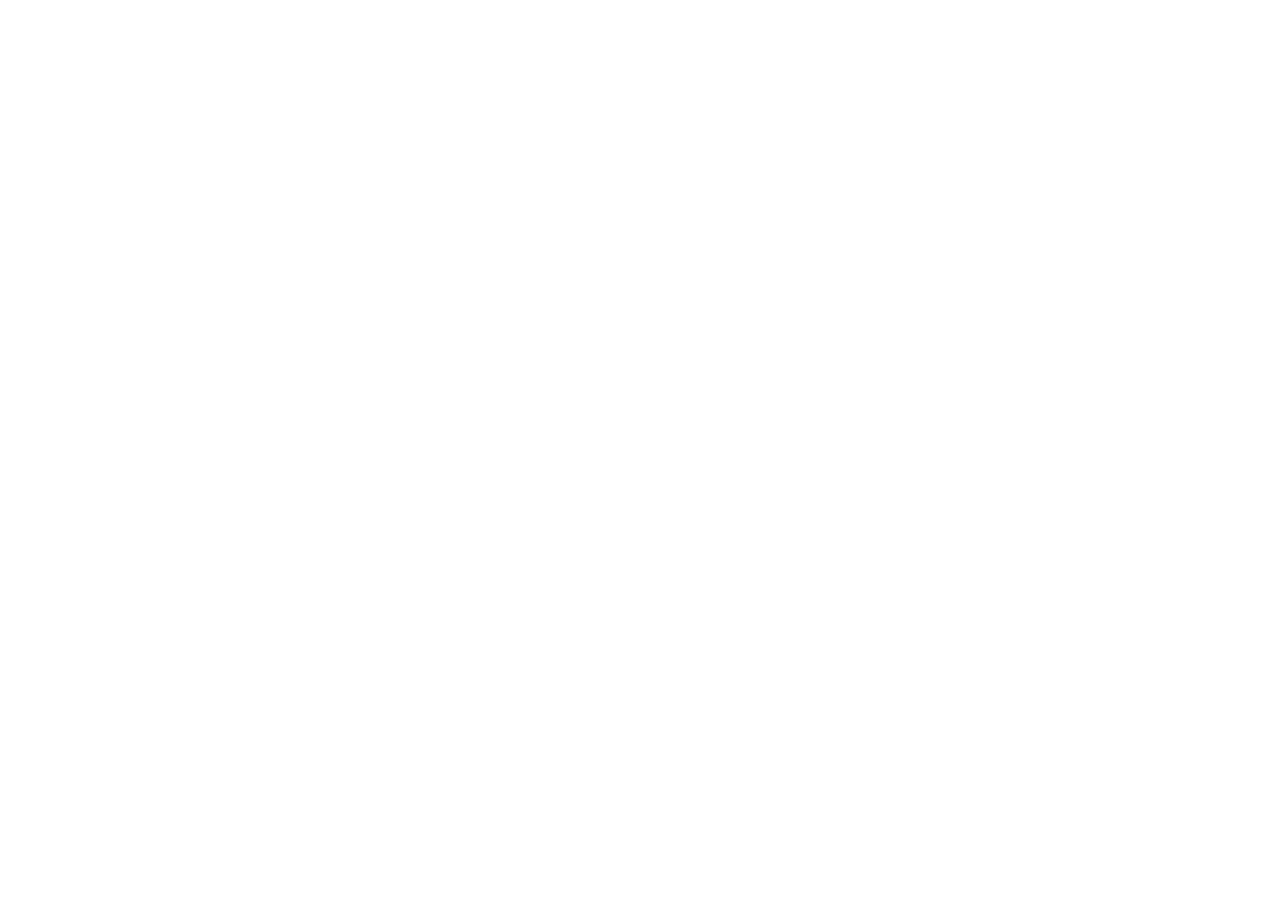
==== blogdecafe_inicio/index.html @ af021051 "se crearon globales y utilidades" ====
<!DOCTYPE html>
<html lang="es">

<head>
    <meta charset="UTF-8">
    <meta name="viewport" content="width=device-width, initial-scale=1.0">
    <link rel="stylesheet" href="css/normalize.css">
    <link rel="stylesheet" href="css/style.css">
    <link rel="preconnect" href="https://fonts.googleapis.com">
    <link rel="preconnect" href="https://fonts.gstatic.com" crossorigin>
    <link href="https://fonts.googleapis.com/css2?family=Open+Sans:ital,wght@0,300..800
;1,300..800&family=PT+Sans:ital,wght@0,400;0,700;1,400;1,700&display=swap" rel="stylesheet">

    <title>BlogDeCafe</title>
</head>

<body>

</body>

</html>
---- blogdecafe_inicio/css/style.css ----
:root {

    --fuenteHeading: 'PT Sans', sans-serif;
    --fuenteParrafos: 'Open Sans', sans-serif;

    --primario: #784D3C;
    --blanco: #ffffff;
    --negro: #000000;


}

html {
    box-sizing: border-box;
    font-size: 65.5%;
    /* 1 rem =10px */
}

*,
*:before,
*:after {
    box-sizing: inherit;
}

body {

    font-family: var(--fuenteParrafos);
    font-size: 1.6rem;
    line-height: 2;

}

/* Globales */
.conrenedor {

    max-width: 120rem;
    width: 90%;
    margin: 0 auto;
}

a {
    text-decoration: none;
}

h1,
h2,
h3,
h4 {

    font-family: var(--fuenteHeading);
}

h1 {
    font-size: 4.8rem;
}

h2 {
    font-size: 4rem;
}

h3 {
    font-size: 3.2rem;
}

h4 {
    font-size: 2.8rem;
}

img{
    max-width: 100%;
}

/* Utilidades */

.no-margin{
    margin: 0;
}
.no-padding{
    padding: 0;
}
.centrar-texto{
    text-align: center;
}
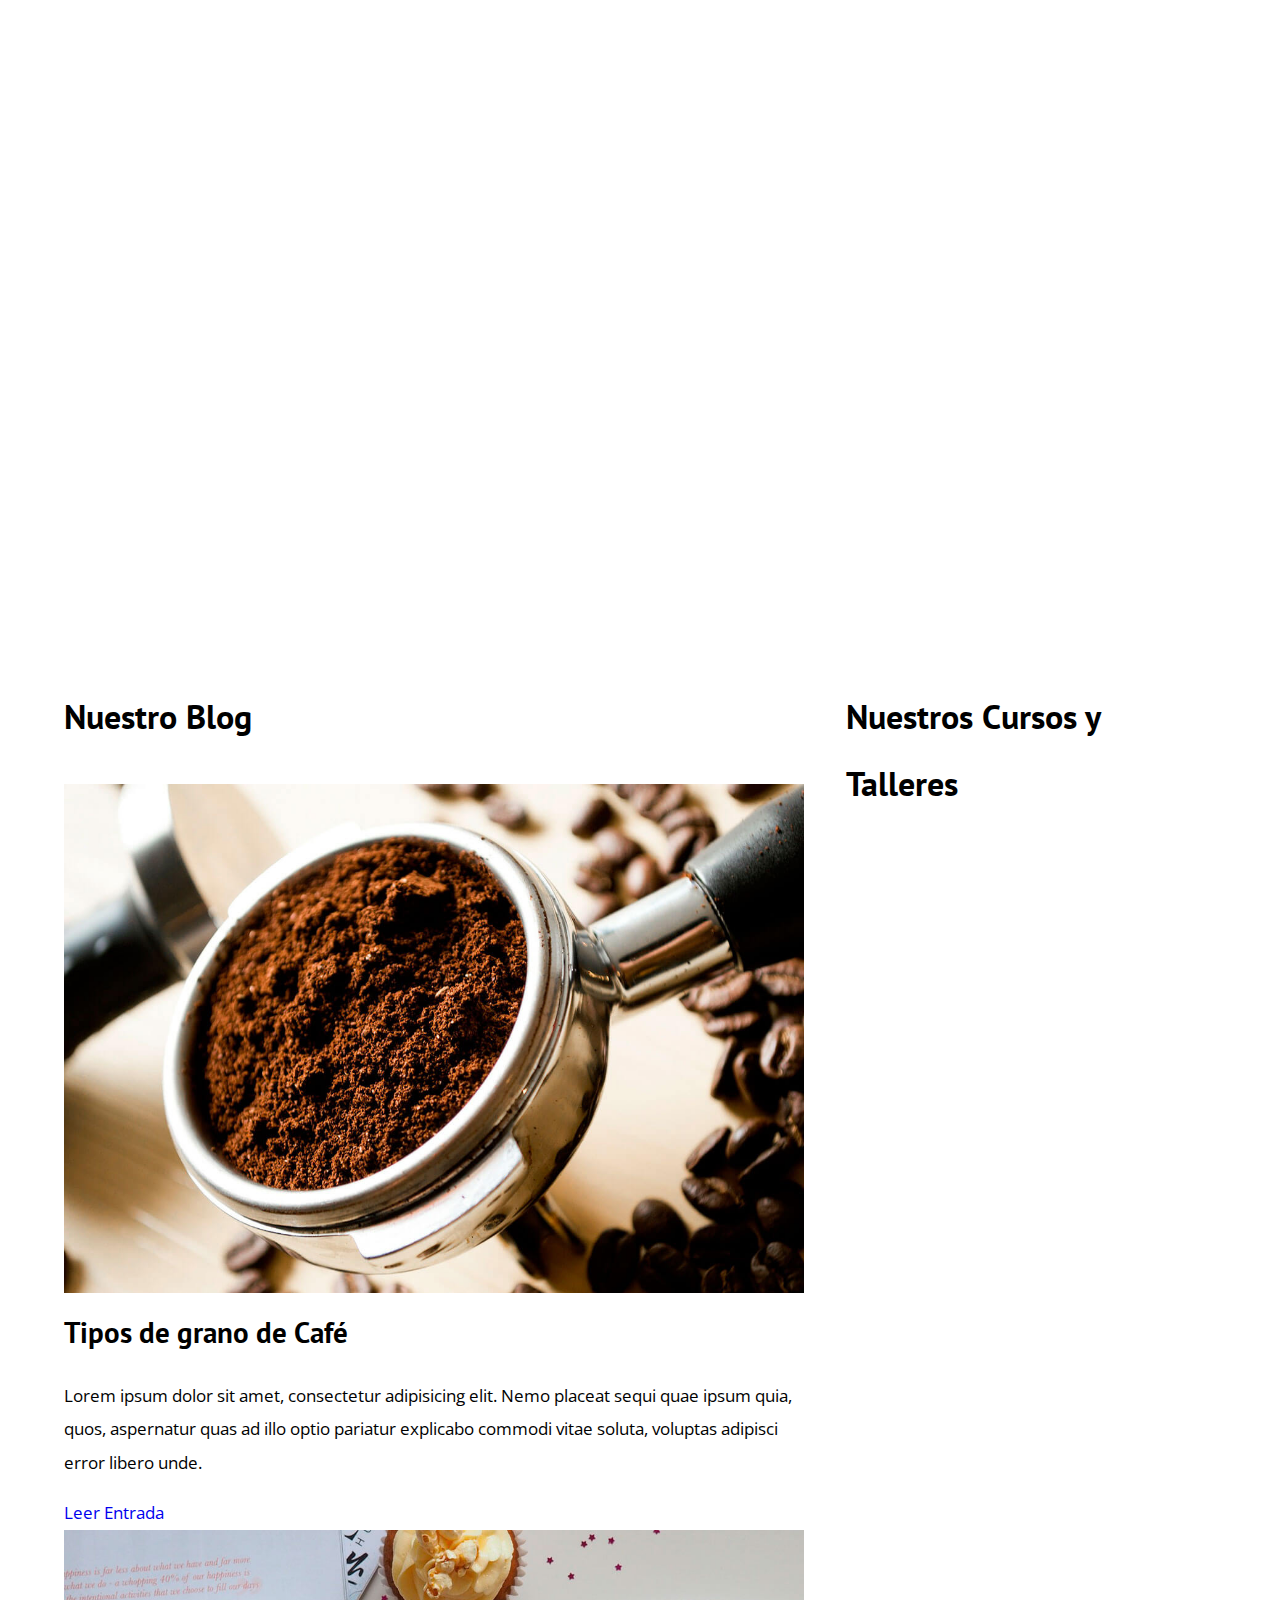
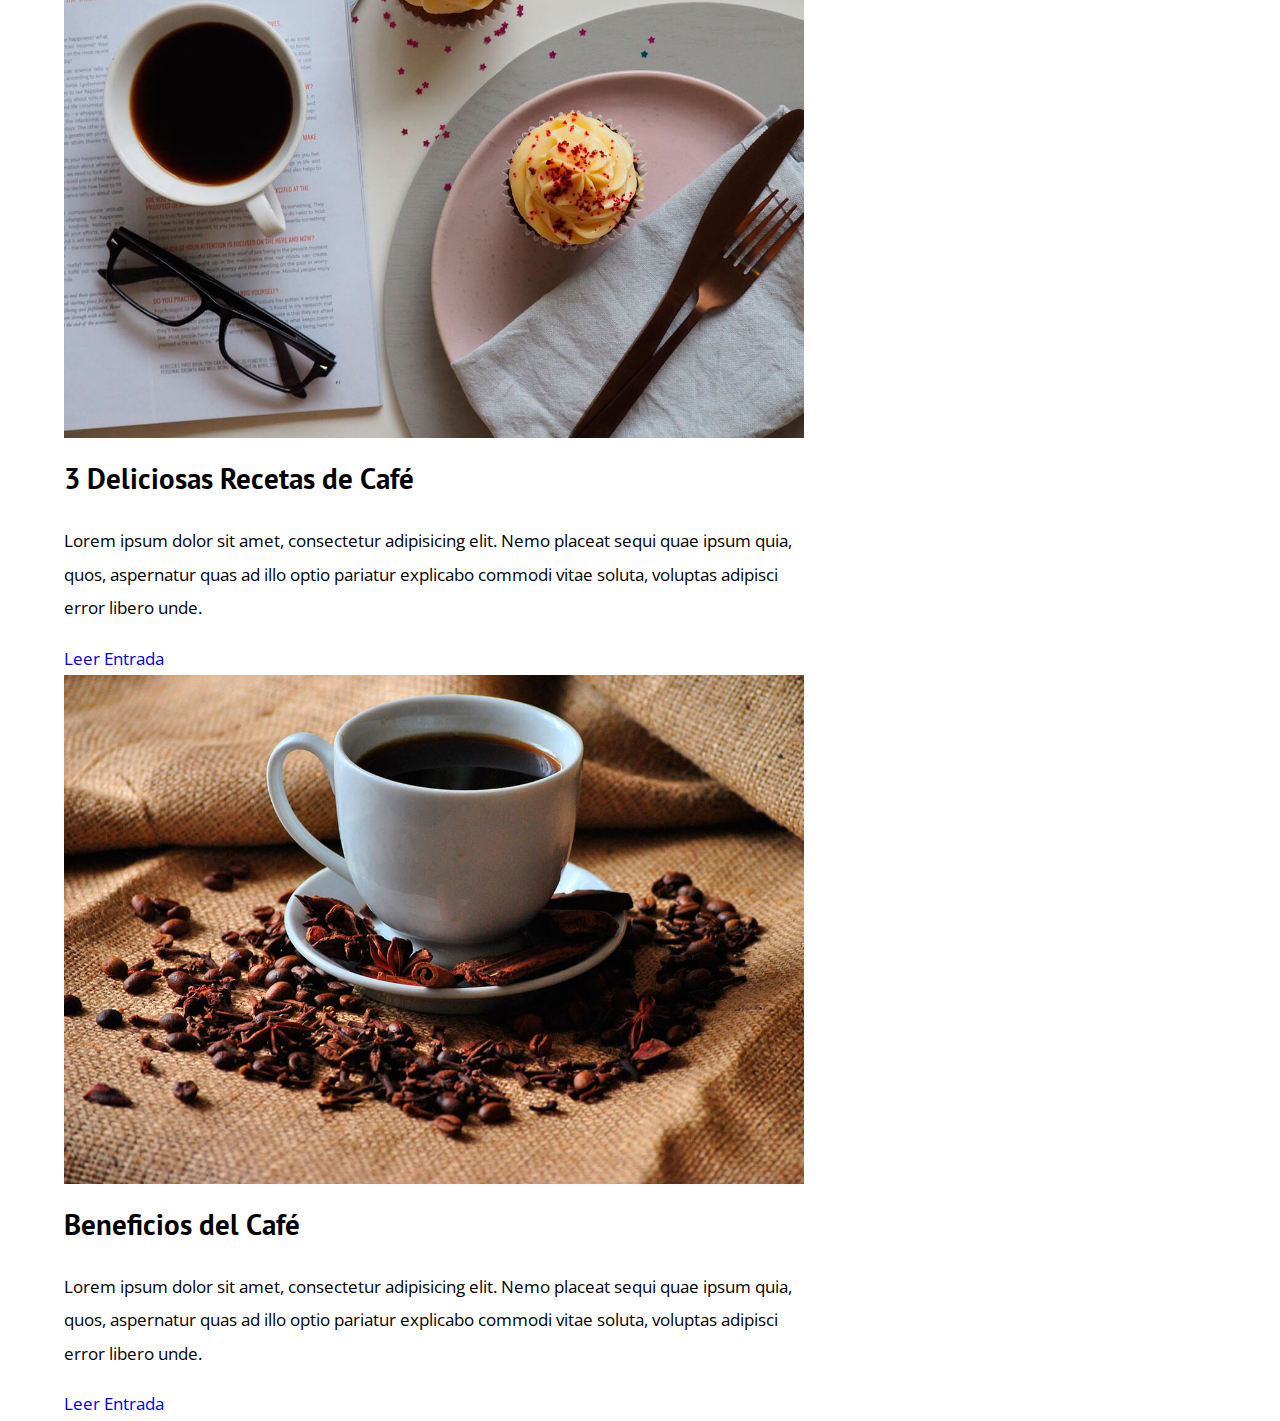
==== commit 72808bbd: "se avanzo en la parte del blog" ====
--- a/blogdecafe_inicio/index.html
+++ b/blogdecafe_inicio/index.html
@@ -11,11 +11,94 @@
     <link href="https://fonts.googleapis.com/css2?family=Open+Sans:ital,wght@0,300..800
 ;1,300..800&family=PT+Sans:ital,wght@0,400;0,700;1,400;1,700&display=swap" rel="stylesheet">
 
-    <title>BlogDeCafe</title>
+    <title>BlogDeCafé</title>
 </head>
 
 <body>
 
+    <header class="header">
+
+        <div class="contenedor">
+            <div class="barra">
+                <a class="logo" href="index.html">
+                    <h1 class="logo__nombre no-margin centrar-texto">Blog <span class="logo__bold">DeCafé</span></h1>
+                </a>
+
+                <nav class="navegacion">
+                    <a href="nosotros.html" class="navegacion__enlace">Nosotros</a>
+                    <a href="cursos.html" class="navegacion__enlace">Cursos</a>
+                    <a href="contacto.html" class="navegacion__enlace">Contactos</a>
+
+                </nav>
+            </div>
+
+        </div>
+        <div class="header__texto">
+
+            <h2 class="no-margin">blog de café con consejos y cursos</h2>
+            <p class="no-margin">Aprende de los expertos con las mejores recetas y consejos</p>
+
+        </div>
+
+    </header>
+    <div class="contenedor contenido-principal">
+
+        <main class="blog">
+            <h3>Nuestro Blog</h3>
+            <article class="entrada">
+                <div class="entrada__imagen">
+
+                    <img src="img/blog1.jpg" alt="imagen blog">
+                </div>
+
+                <div class="entrada__contenido">
+                    <h4 class="no-margin">Tipos de grano de Café</h4>
+                    <p>Lorem ipsum dolor sit amet, consectetur adipisicing elit. Nemo placeat sequi quae ipsum quia,
+                        quos, aspernatur quas ad illo optio pariatur explicabo commodi vitae soluta, voluptas adipisci
+                        error libero unde.</p>
+                        <a href="entrada.html" class="boton boton--primario">Leer Entrada</a>
+
+                </div>
+
+            </article><!-- Fin article -->
+            <article class="entrada">
+                <div class="entrada__imagen">
+
+                    <img src="img/blog2.jpg" alt="imagen blog">
+                </div>
+
+                <div class="entrada__contenido">
+                    <h4 class="no-margin">3 Deliciosas Recetas de Café</h4>
+                    <p>Lorem ipsum dolor sit amet, consectetur adipisicing elit. Nemo placeat sequi quae ipsum quia,
+                        quos, aspernatur quas ad illo optio pariatur explicabo commodi vitae soluta, voluptas adipisci
+                        error libero unde.</p>
+                        <a href="entrada.html" class="boton boton--primario">Leer Entrada</a>
+
+                </div>
+
+            </article><!-- Fin article -->
+            <article class="entrada">
+                <div class="entrada__imagen">
+
+                    <img src="img/blog3.jpg" alt="imagen blog">
+                </div>
+
+                <div class="entrada__contenido">
+                    <h4 class="no-margin">Beneficios del Café</h4>
+                    <p>Lorem ipsum dolor sit amet, consectetur adipisicing elit. Nemo placeat sequi quae ipsum quia,
+                        quos, aspernatur quas ad illo optio pariatur explicabo commodi vitae soluta, voluptas adipisci
+                        error libero unde.</p>
+                        <a href="entrada.html" class="boton boton--primario">Leer Entrada</a>
+
+                </div>
+
+            </article><!-- Fin article -->
+
+        </main>
+        <aside class="sidebar">
+            <h3>Nuestros Cursos y Talleres</h3>
+        </aside>
+    </div>
 </body>
 
 </html>--- a/blogdecafe_inicio/css/style.css
+++ b/blogdecafe_inicio/css/style.css
@@ -31,7 +31,7 @@
 }
 
 /* Globales */
-.conrenedor {
+.contenedor {
 
     max-width: 120rem;
     width: 90%;
@@ -80,4 +80,75 @@
 }
 .centrar-texto{
     text-align: center;
-}+}
+
+/* Header */
+
+.header{
+
+    background-image: url(/img/banner.jpg);
+    height: 62rem;
+    background-size: cover;
+    background-repeat: no-repeat;
+    /* este codigo hace quw la imagen fluya al reducir su tamanio */
+    background-position: center center;
+
+}
+
+.header__texto{
+
+    text-align: center;
+    color: var(--blanco);
+    margin-top:5rem ;
+}
+@media (min-width:768px){
+    .header__texto{
+
+     margin-top: 15rem;
+    }
+    
+}
+
+@media (min-width:768px){
+    .barra{
+
+        display: flex;
+        justify-content:space-between;
+        align-items: center;
+    }
+}
+
+.logo{
+    color: var(--blanco);
+}
+
+.logo__nombre{
+    font-weight: 400;
+}
+
+.logo__bold{
+    font-weight: 700;
+}
+@media (min-width:769px){
+    .navegacion{
+        display: flex;
+        gap: 2rem;
+    }
+    
+}
+
+.navegacion__enlace{
+
+    display: block;
+    text-align: center;
+    font-size: 1.8rem;
+    color: var(--blanco);
+}
+
+@media (min-width:768px){
+    .contenido-principal{
+       display: grid;
+       grid-template-columns: 2fr 1fr ; 
+       column-gap: 4rem;
+    }
+}
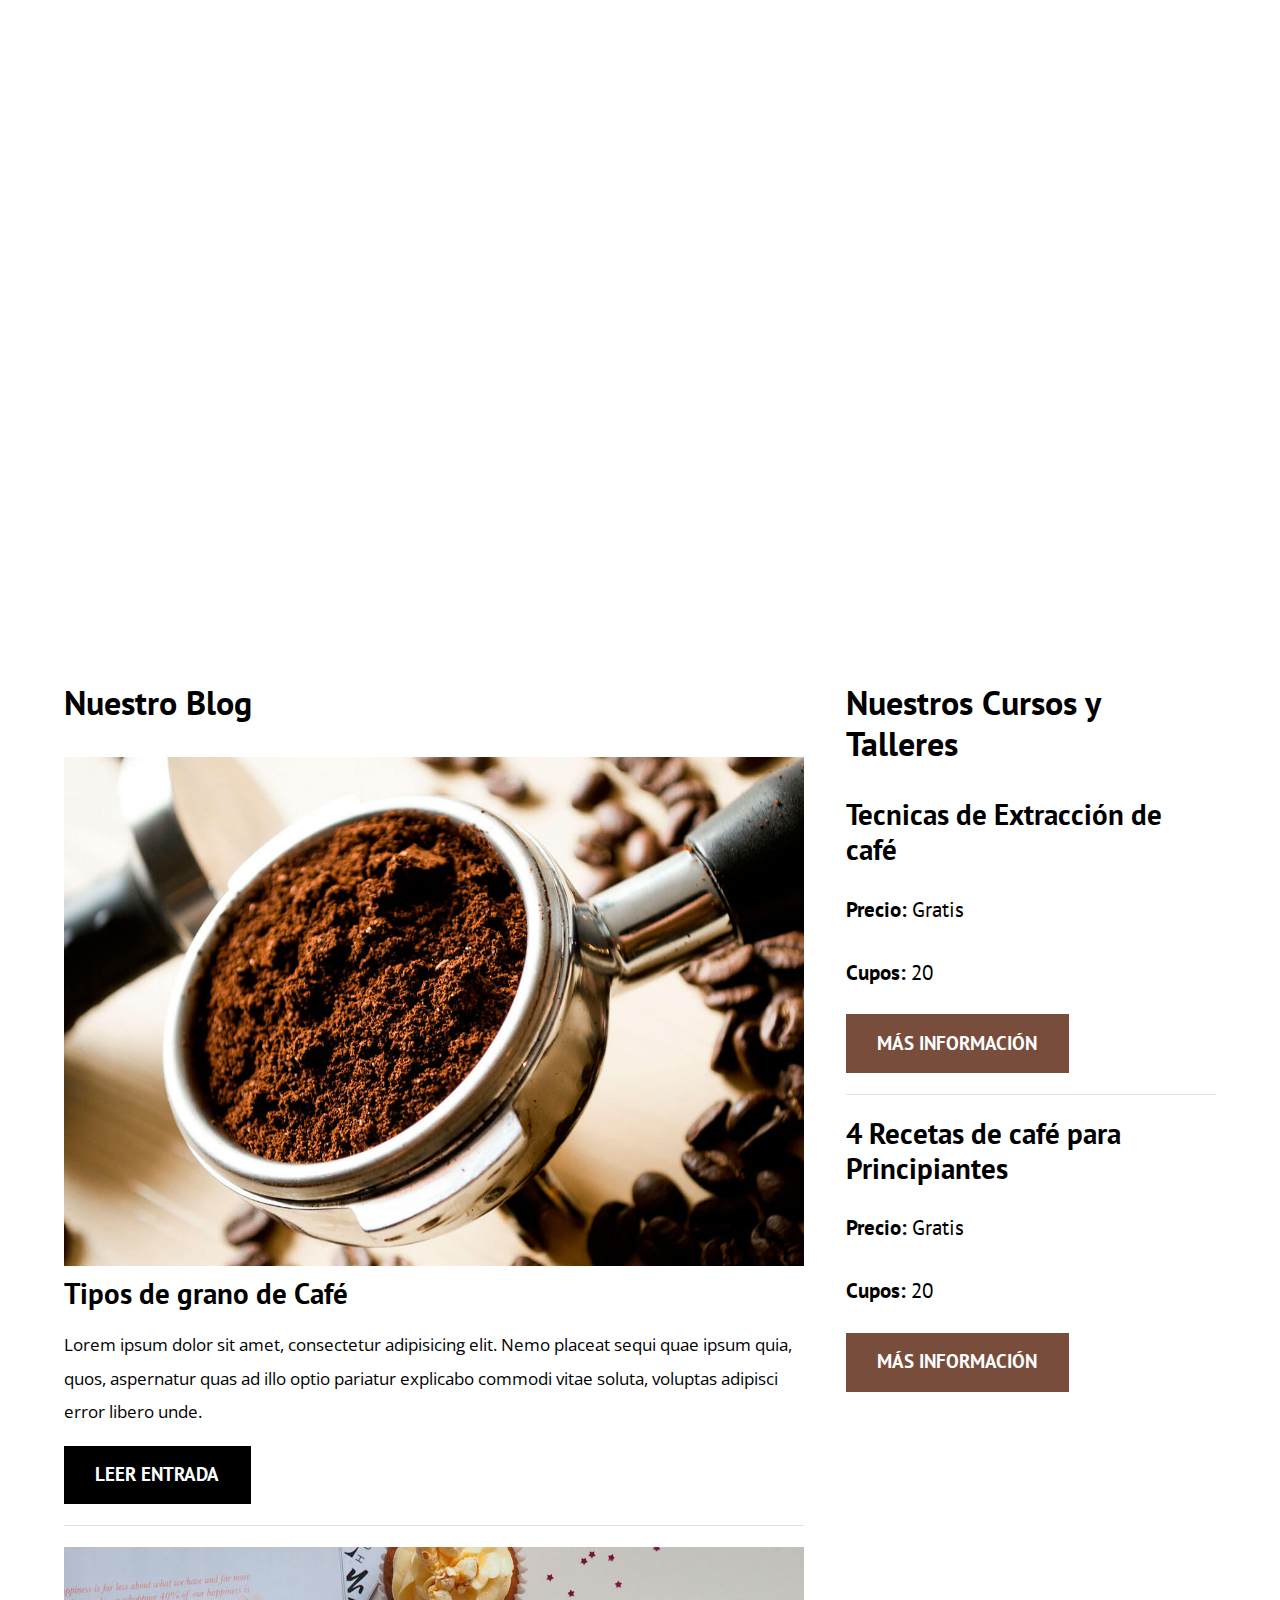
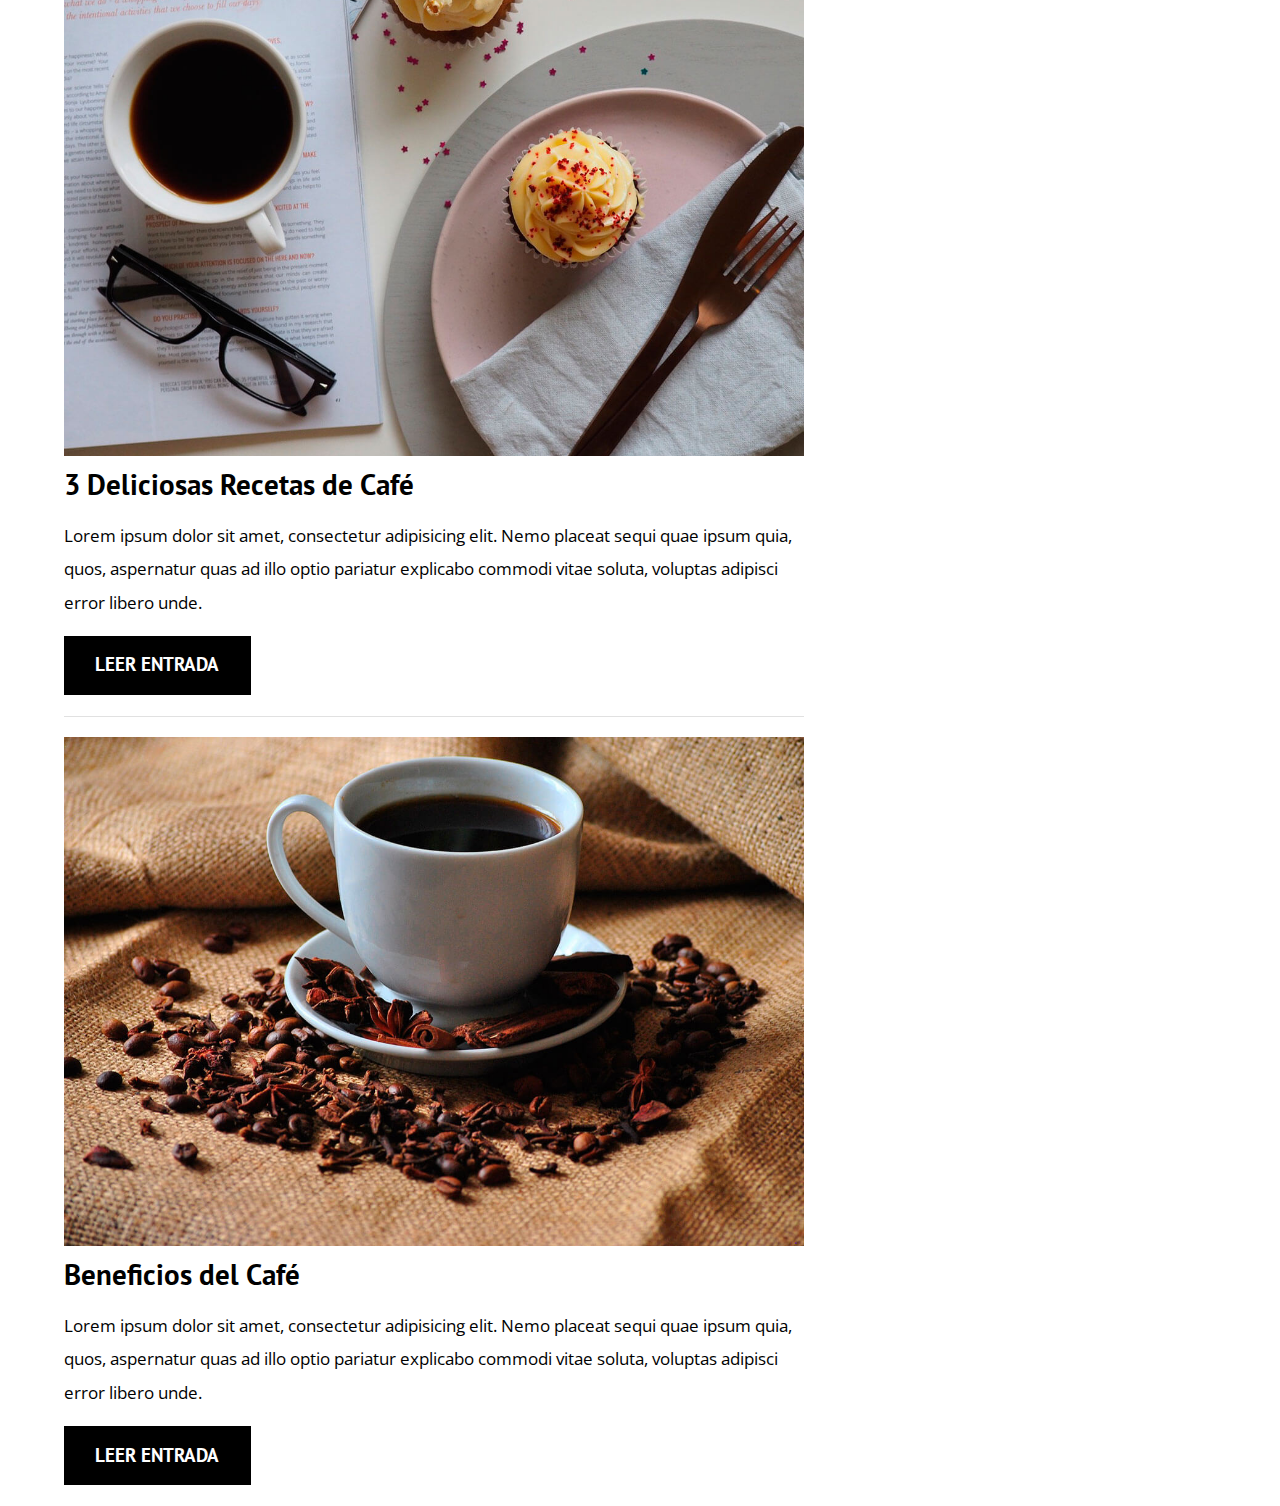
==== commit f42605d8: "se terminos la parte del aside" ====
--- a/blogdecafe_inicio/index.html
+++ b/blogdecafe_inicio/index.html
@@ -56,7 +56,7 @@
                     <p>Lorem ipsum dolor sit amet, consectetur adipisicing elit. Nemo placeat sequi quae ipsum quia,
                         quos, aspernatur quas ad illo optio pariatur explicabo commodi vitae soluta, voluptas adipisci
                         error libero unde.</p>
-                        <a href="entrada.html" class="boton boton--primario">Leer Entrada</a>
+                    <a href="entrada.html" class="boton boton--primario">Leer Entrada</a>
 
                 </div>
 
@@ -72,7 +72,7 @@
                     <p>Lorem ipsum dolor sit amet, consectetur adipisicing elit. Nemo placeat sequi quae ipsum quia,
                         quos, aspernatur quas ad illo optio pariatur explicabo commodi vitae soluta, voluptas adipisci
                         error libero unde.</p>
-                        <a href="entrada.html" class="boton boton--primario">Leer Entrada</a>
+                    <a href="entrada.html" class="boton boton--primario">Leer Entrada</a>
 
                 </div>
 
@@ -88,7 +88,7 @@
                     <p>Lorem ipsum dolor sit amet, consectetur adipisicing elit. Nemo placeat sequi quae ipsum quia,
                         quos, aspernatur quas ad illo optio pariatur explicabo commodi vitae soluta, voluptas adipisci
                         error libero unde.</p>
-                        <a href="entrada.html" class="boton boton--primario">Leer Entrada</a>
+                    <a href="entrada.html" class="boton boton--primario">Leer Entrada</a>
 
                 </div>
 
@@ -97,6 +97,36 @@
         </main>
         <aside class="sidebar">
             <h3>Nuestros Cursos y Talleres</h3>
+            <ul class="cursos no-padding"><!-- crea listas -->
+
+                <li class="widget-curso">
+                    <h4 class="no-margin">Tecnicas de Extracción de café</h4>
+                    <p class="widget-curso__label">Precio:
+                        <span class="widget-curso__info">Gratis</span>
+                    </p>
+                    <p class="widget-curso__label">Cupos:
+                        <span class="widget-curso__info">20</span>
+                    </p>
+                    <a href="entrada.html" class="boton boton--secundario"> Más Información</a>
+
+
+                </li><!-- fin li -->
+
+                <li class="widget-curso">
+                    <h4 class="no-margin">4 Recetas de café para Principiantes</h4>
+                    <p class="widget-curso__label">Precio:
+                        <span class="widget-curso__info">Gratis</span>
+                    </p>
+                    <p class="widget-curso__label">Cupos:
+                        <span class="widget-curso__info">20</span>
+                    </p>
+                    <a href="entrada.html" class="boton boton--secundario"> Más Información</a>
+
+
+                </li><!-- fin li -->
+
+            </ul>
+
         </aside>
     </div>
 </body>
--- a/blogdecafe_inicio/css/style.css
+++ b/blogdecafe_inicio/css/style.css
@@ -4,6 +4,7 @@
     --fuenteParrafos: 'Open Sans', sans-serif;
 
     --primario: #784D3C;
+    --gris:#e1e1e1;
     --blanco: #ffffff;
     --negro: #000000;
 
@@ -48,6 +49,7 @@
 h4 {
 
     font-family: var(--fuenteHeading);
+    line-height: 1.2;
 }
 
 h1 {
@@ -152,3 +154,65 @@
        column-gap: 4rem;
     }
 }
+/* este codigo pone un borde inferior para mas estilo */
+.entrada{
+   
+    border-bottom: 1px solid var(--gris);
+    margin-bottom: 2rem;
+}
+/* este codigo quita lo que se hizo en lo anterior al ultimo article */
+.entrada:last-of-type,.widget-curso:last-of-type{
+   
+    border:none;
+    margin-bottom: 0;
+}
+.boton{
+display: block;
+font-family: var(--fuenteHeading);
+color: var(--blanco);
+text-align: center;
+padding: 1rem 3rem;
+font-size: 1.8rem;
+text-transform: uppercase;
+font-weight: 700;
+margin-bottom: 2rem;
+
+}
+@media (min-width:768px){
+    /* toma el espacio requerido pero respera los margin */
+    .boton{
+        display: inline-block;
+    }
+}
+.boton--primario{
+    background-color: var(--negro);
+}
+.boton--secundario{
+
+    background-color: var(--primario);
+}
+
+/* Este codigo quita los puntos de las listas */
+.cursos{
+
+    list-style: none;
+}
+
+.widget-curso{
+    border-bottom:  1px solid var(--gris);
+    margin-bottom: 2rem;
+}
+
+
+.widget-curso__label{
+    font-family: var(--fuenteHeading);
+    font-weight: bold;
+}
+
+.widget-curso__info{
+    font-weight: normal;
+}
+
+.widget-curso__label,.widget-curso__info{
+    font-size: 2rem;
+}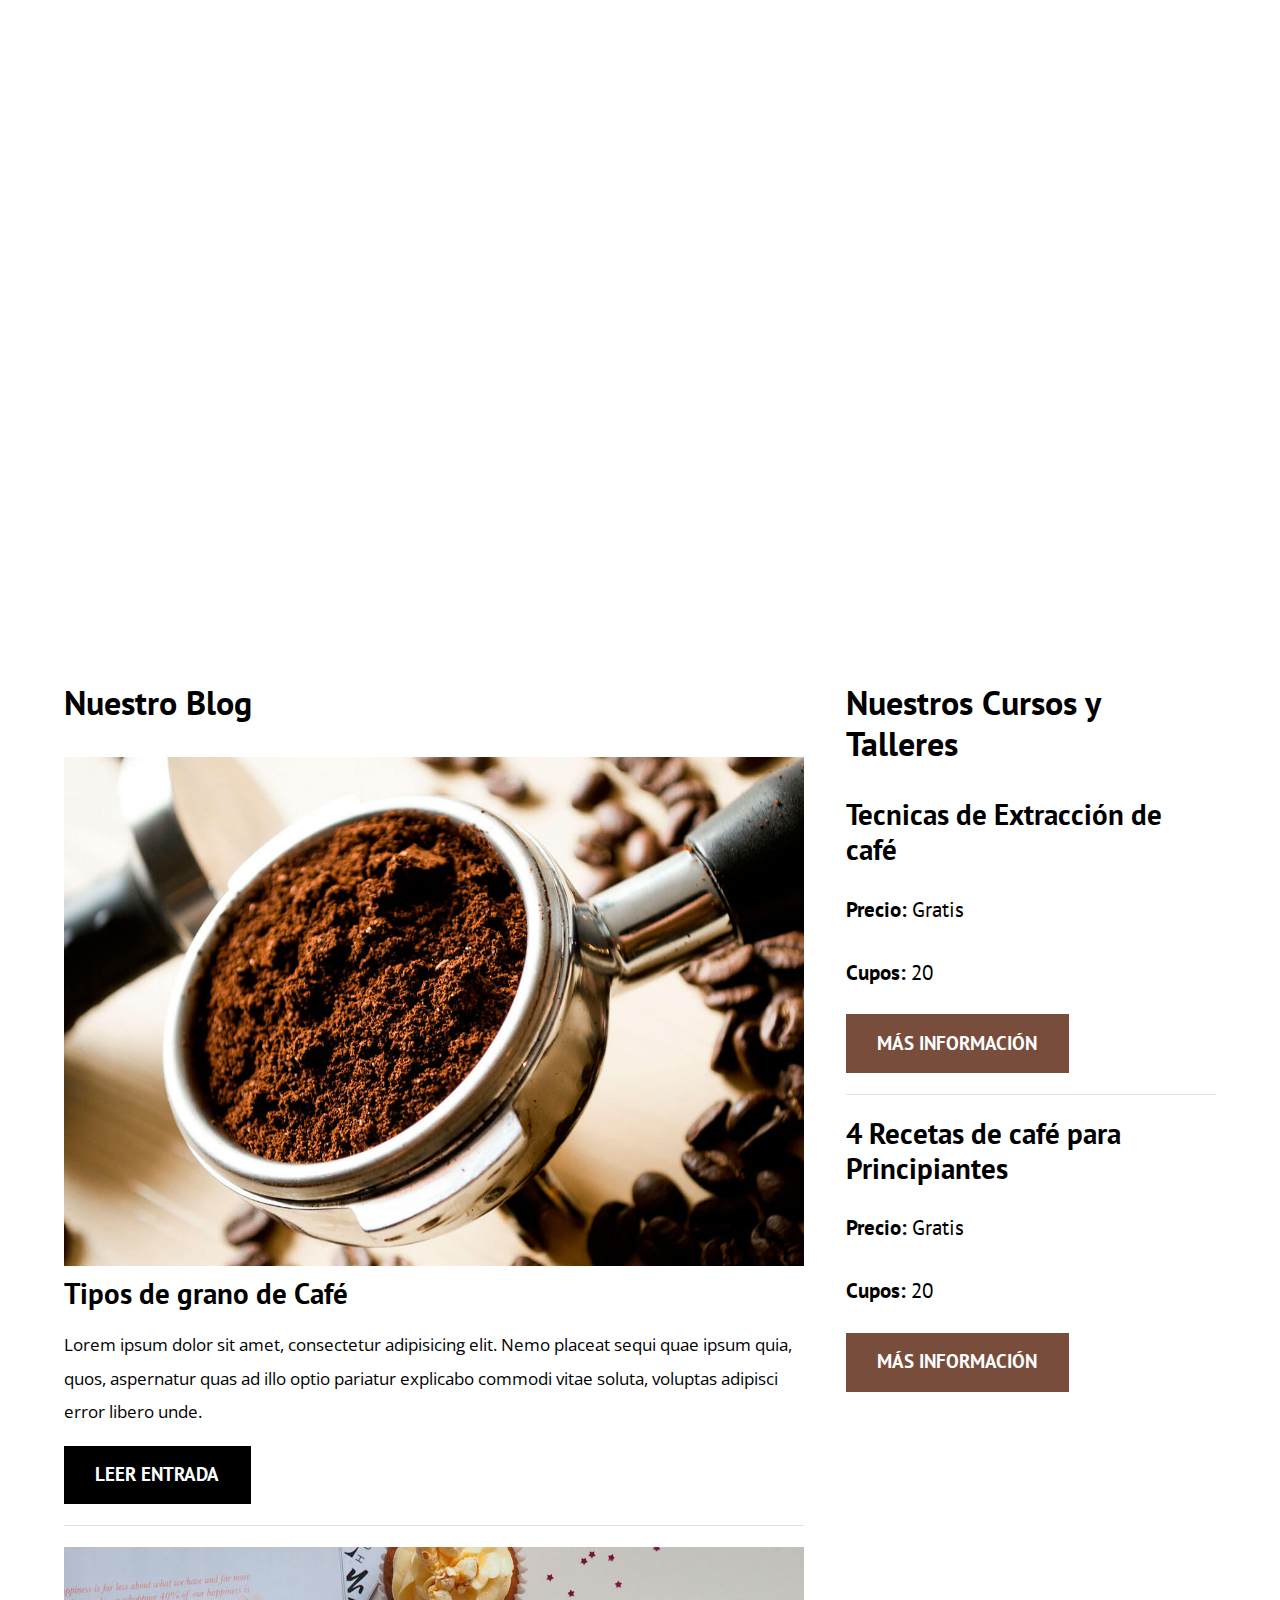
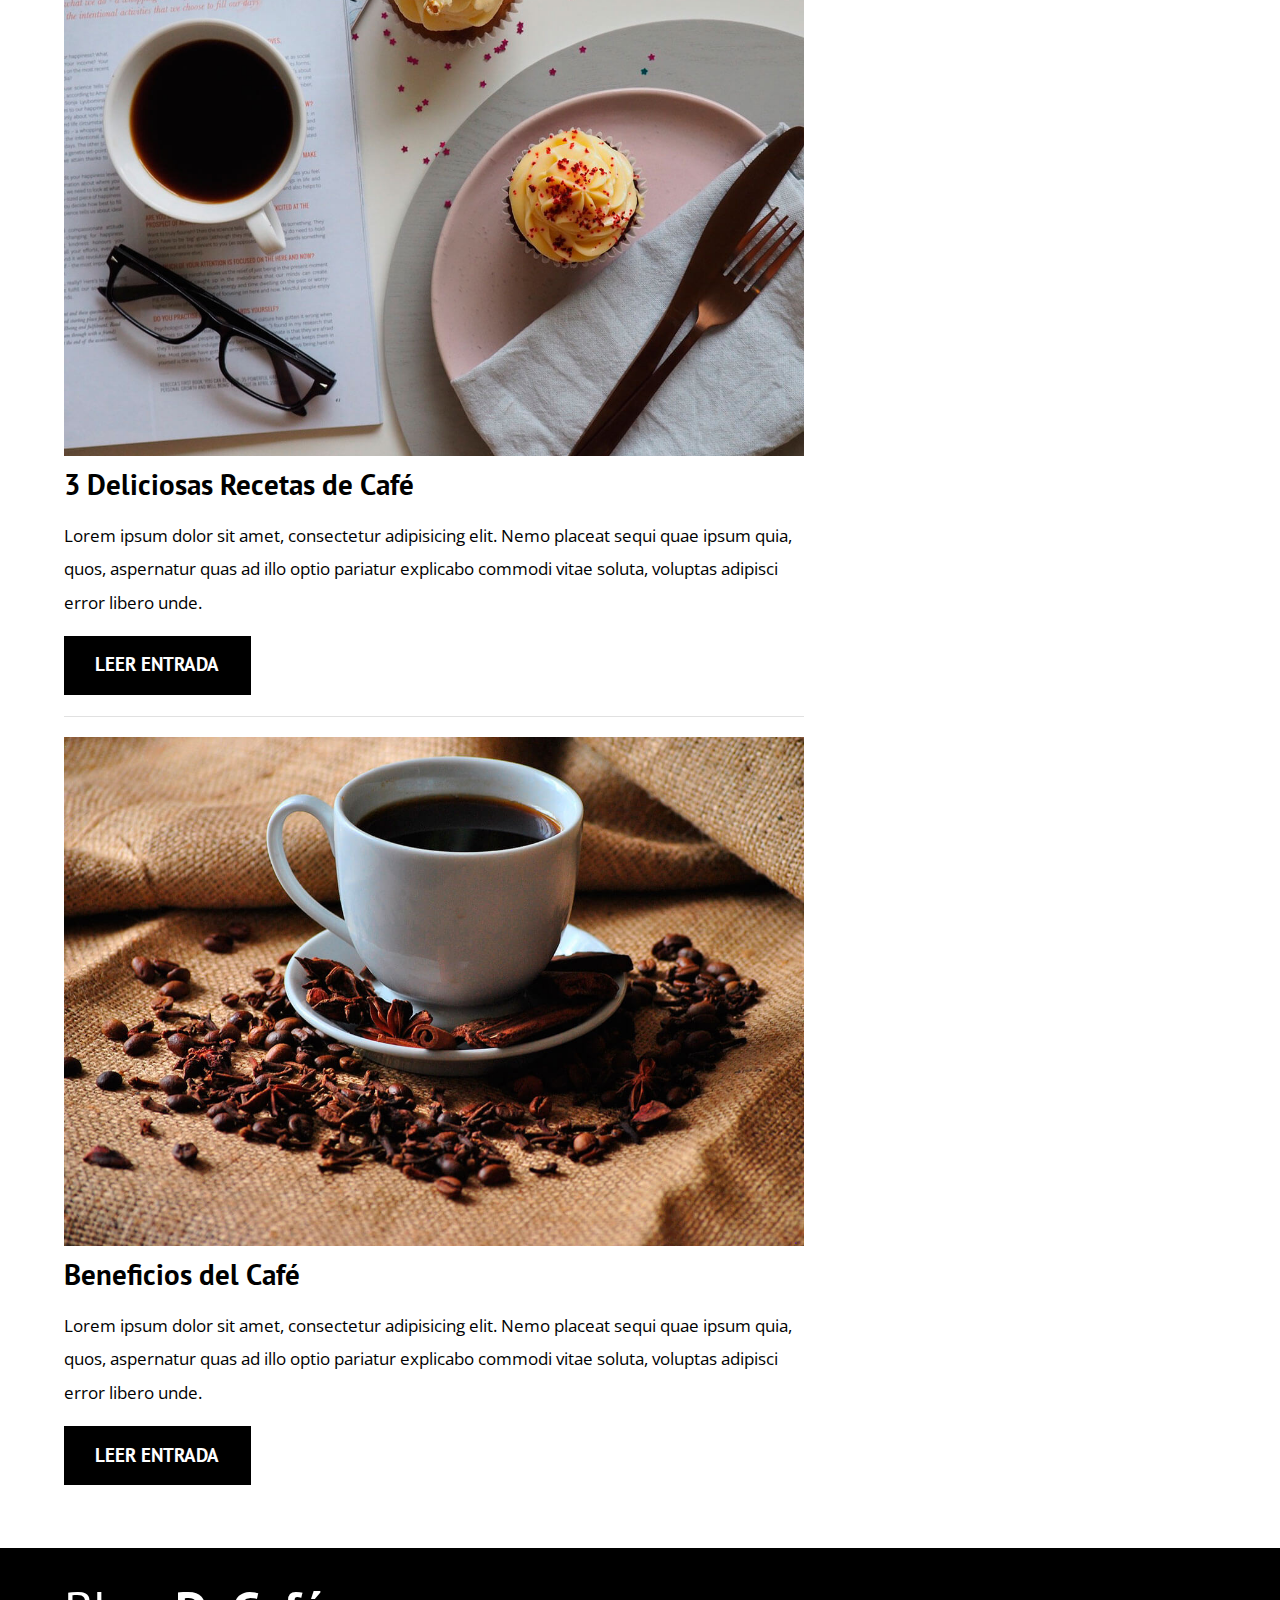
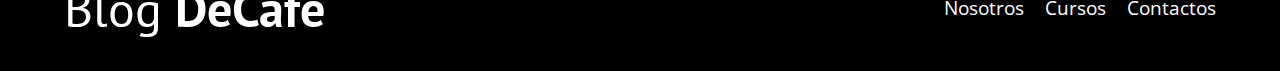
==== commit 05a1550a: "se finalizo el footer y se corrigio algunas margenes" ====
--- a/blogdecafe_inicio/index.html
+++ b/blogdecafe_inicio/index.html
@@ -129,6 +129,28 @@
 
         </aside>
     </div>
+
+    <div>
+        <footer class=" footer">
+            <div class="contenedor">
+
+                <div class="barra">
+                    <a class="logo" href="index.html">
+                        <h1 class="logo__nombre no-margin centrar-texto">Blog <span class="logo__bold">DeCafé</span>
+                        </h1>
+                    </a>
+
+                    <nav class="navegacion">
+                        <a href="nosotros.html" class="navegacion__enlace">Nosotros</a>
+                        <a href="cursos.html" class="navegacion__enlace">Cursos</a>
+                        <a href="contacto.html" class="navegacion__enlace">Contactos</a>
+
+                    </nav>
+                </div>
+            </div>
+
+        </footer>
+    </div>
 </body>
 
 </html>--- a/blogdecafe_inicio/css/style.css
+++ b/blogdecafe_inicio/css/style.css
@@ -4,7 +4,7 @@
     --fuenteParrafos: 'Open Sans', sans-serif;
 
     --primario: #784D3C;
-    --gris:#e1e1e1;
+    --gris: #e1e1e1;
     --blanco: #ffffff;
     --negro: #000000;
 
@@ -34,8 +34,8 @@
 /* Globales */
 .contenedor {
 
-    max-width: 120rem;
-    width: 90%;
+
+    width: min(90%, 120rem);
     margin: 0 auto;
 }
 
@@ -68,25 +68,27 @@
     font-size: 2.8rem;
 }
 
-img{
+img {
     max-width: 100%;
 }
 
 /* Utilidades */
 
-.no-margin{
+.no-margin {
     margin: 0;
 }
-.no-padding{
+
+.no-padding {
     padding: 0;
 }
-.centrar-texto{
+
+.centrar-texto {
     text-align: center;
 }
 
 /* Header */
 
-.header{
+.header {
 
     background-image: url(/img/banner.jpg);
     height: 62rem;
@@ -97,49 +99,56 @@
 
 }
 
-.header__texto{
-
-    text-align: center;
-    color: var(--blanco);
-    margin-top:5rem ;
-}
-@media (min-width:768px){
-    .header__texto{
-
-     margin-top: 15rem;
-    }
-    
-}
-
-@media (min-width:768px){
-    .barra{
+.header__texto {
+
+    text-align: center;
+    color: var(--blanco);
+    margin-top: 5rem;
+}
+
+@media (min-width:768px) {
+    .header__texto {
+
+        margin-top: 15rem;
+    }
+
+}
+
+.barra {
+
+    padding-top: 3rem;
+}
+
+@media (min-width:768px) {
+    .barra {
 
         display: flex;
-        justify-content:space-between;
+        justify-content: space-between;
         align-items: center;
     }
 }
 
-.logo{
-    color: var(--blanco);
-}
-
-.logo__nombre{
+.logo {
+    color: var(--blanco);
+}
+
+.logo__nombre {
     font-weight: 400;
 }
 
-.logo__bold{
+.logo__bold {
     font-weight: 700;
 }
-@media (min-width:769px){
-    .navegacion{
+
+@media (min-width:769px) {
+    .navegacion {
         display: flex;
         gap: 2rem;
     }
-    
-}
-
-.navegacion__enlace{
+
+}
+
+.navegacion__enlace {
 
     display: block;
     text-align: center;
@@ -147,72 +156,90 @@
     color: var(--blanco);
 }
 
-@media (min-width:768px){
-    .contenido-principal{
-       display: grid;
-       grid-template-columns: 2fr 1fr ; 
-       column-gap: 4rem;
-    }
-}
+@media (min-width:768px) {
+    .contenido-principal {
+        display: grid;
+        grid-template-columns: 2fr 1fr;
+        column-gap: 4rem;
+    }
+}
+
 /* este codigo pone un borde inferior para mas estilo */
-.entrada{
-   
+.entrada {
+
     border-bottom: 1px solid var(--gris);
     margin-bottom: 2rem;
 }
+
 /* este codigo quita lo que se hizo en lo anterior al ultimo article */
-.entrada:last-of-type,.widget-curso:last-of-type{
-   
-    border:none;
+.entrada:last-of-type,
+.widget-curso:last-of-type {
+
+    border: none;
     margin-bottom: 0;
 }
-.boton{
-display: block;
-font-family: var(--fuenteHeading);
-color: var(--blanco);
-text-align: center;
-padding: 1rem 3rem;
-font-size: 1.8rem;
-text-transform: uppercase;
-font-weight: 700;
-margin-bottom: 2rem;
-
-}
-@media (min-width:768px){
+
+.boton {
+    display: block;
+    font-family: var(--fuenteHeading);
+    color: var(--blanco);
+    text-align: center;
+    padding: 1rem 3rem;
+    font-size: 1.8rem;
+    text-transform: uppercase;
+    font-weight: 700;
+    margin-bottom: 2rem;
+
+}
+
+@media (min-width:768px) {
+
     /* toma el espacio requerido pero respera los margin */
-    .boton{
+    .boton {
         display: inline-block;
     }
 }
-.boton--primario{
+
+.boton--primario {
     background-color: var(--negro);
 }
-.boton--secundario{
+
+.boton--secundario {
 
     background-color: var(--primario);
 }
 
 /* Este codigo quita los puntos de las listas */
-.cursos{
+.cursos {
 
     list-style: none;
 }
 
-.widget-curso{
-    border-bottom:  1px solid var(--gris);
+.widget-curso {
+    border-bottom: 1px solid var(--gris);
     margin-bottom: 2rem;
 }
 
 
-.widget-curso__label{
+.widget-curso__label {
     font-family: var(--fuenteHeading);
     font-weight: bold;
 }
 
-.widget-curso__info{
+.widget-curso__info {
     font-weight: normal;
 }
 
-.widget-curso__label,.widget-curso__info{
+.widget-curso__label,
+.widget-curso__info {
     font-size: 2rem;
+}
+
+/* Footer */
+
+.footer {
+
+    padding-bottom: 3rem;
+    background-color: var(--negro);
+    margin-top: 4rem;
 }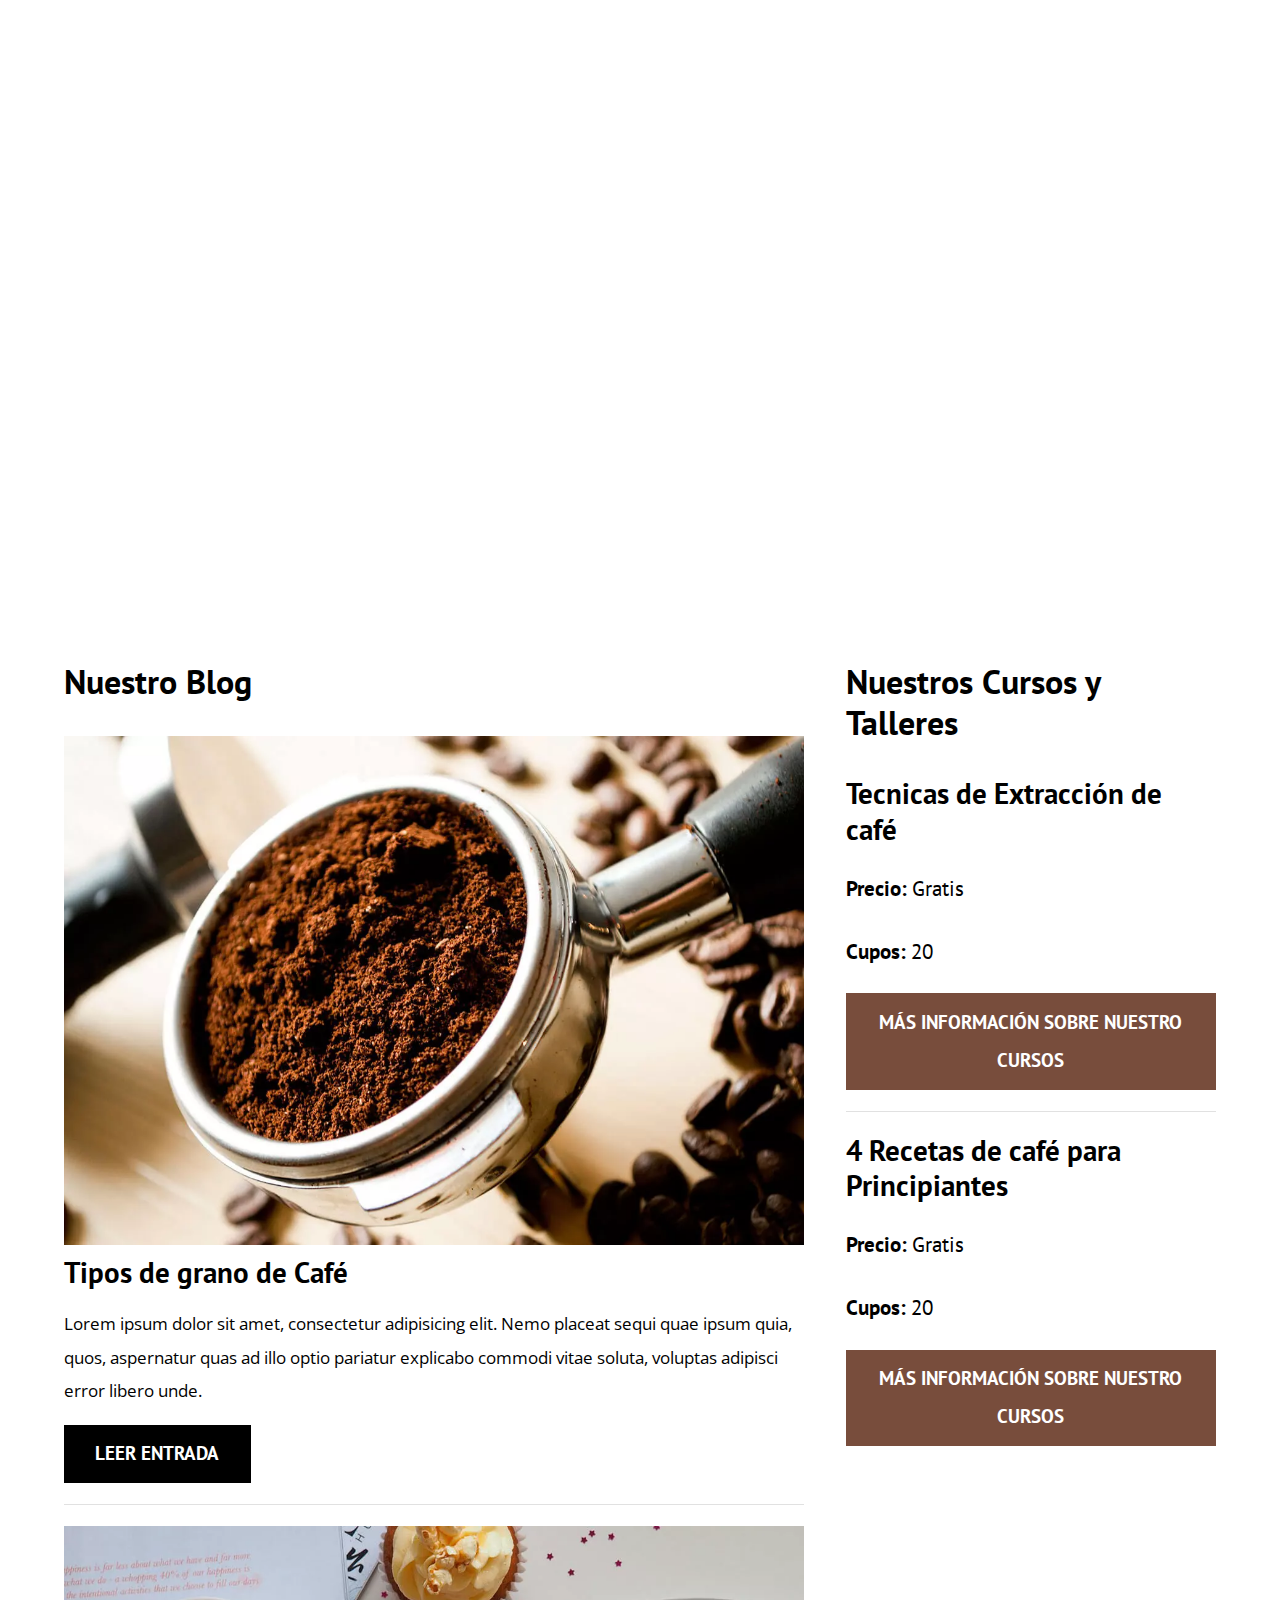
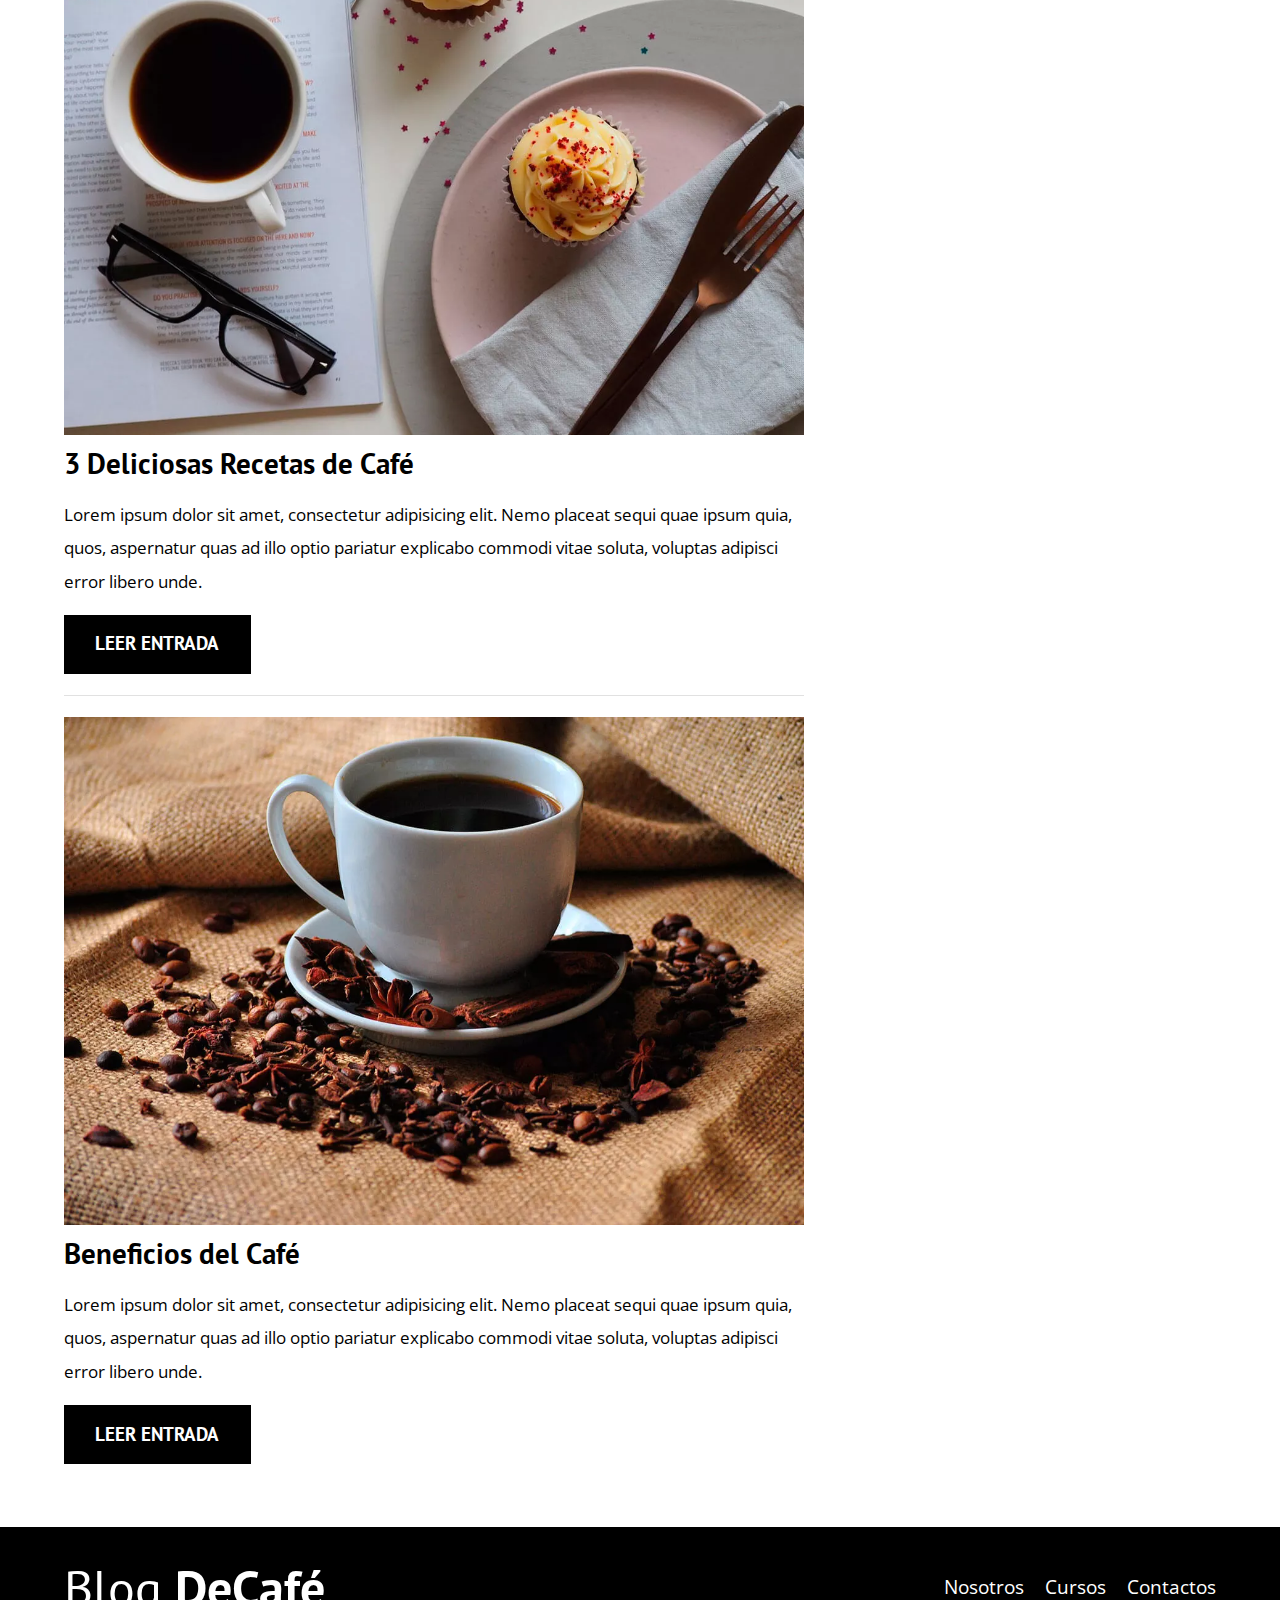
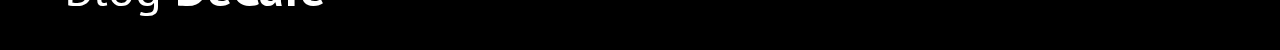
==== commit 30897b96: "se finalizo la pagina del cafe" ====
--- a/blogdecafe_inicio/index.html
+++ b/blogdecafe_inicio/index.html
@@ -4,12 +4,25 @@
 <head>
     <meta charset="UTF-8">
     <meta name="viewport" content="width=device-width, initial-scale=1.0">
-    <link rel="stylesheet" href="css/normalize.css">
-    <link rel="stylesheet" href="css/style.css">
+    <meta name="description" content="Pagina Web Blog de Café">
+    <!--PreFetch  -->
+
+    <link rel="prefetch" href="nosotros.html" as="document">
+
+    <!-- Preload -->
     <link rel="preconnect" href="https://fonts.googleapis.com">
     <link rel="preconnect" href="https://fonts.gstatic.com" crossorigin>
-    <link href="https://fonts.googleapis.com/css2?family=Open+Sans:ital,wght@0,300..800
-;1,300..800&family=PT+Sans:ital,wght@0,400;0,700;1,400;1,700&display=swap" rel="stylesheet">
+    <link
+        href="https://fonts.googleapis.com/css2?family=Open+Sans:ital,wght@0,300..800;1,300..800&family=PT+Sans:ital,wght@0,400;0,700;1,400;1,700&display=swap"
+        rel="stylesheet">
+
+    <link rel="preload" href="css/normalize.css" as="style">
+    <link rel="stylesheet" href="css/normalize.css">
+
+    <link rel="preload" href="css/style.css" as="style">
+    <link rel="stylesheet" href="css/style.css">
+
+
 
     <title>BlogDeCafé</title>
 </head>
@@ -48,7 +61,12 @@
             <article class="entrada">
                 <div class="entrada__imagen">
 
-                    <img src="img/blog1.jpg" alt="imagen blog">
+                    <picture>
+                        <source loading="lazy" srcset="img/blog1.webp" type="image/webp">
+                        <img loading="lazy" src="img/blog1.jpg" alt="imagen blog">
+                    </picture>
+
+
                 </div>
 
                 <div class="entrada__contenido">
@@ -64,7 +82,10 @@
             <article class="entrada">
                 <div class="entrada__imagen">
 
-                    <img src="img/blog2.jpg" alt="imagen blog">
+                    <picture>
+                        <source loading="lazy" srcset="img/blog2.webp" type="image/webp">
+                        <img loading="lazy" src="img/blog2.jpg" alt="imagen blog">
+                    </picture>
                 </div>
 
                 <div class="entrada__contenido">
@@ -80,7 +101,10 @@
             <article class="entrada">
                 <div class="entrada__imagen">
 
-                    <img src="img/blog3.jpg" alt="imagen blog">
+                    <picture>
+                        <source loading="lazy" srcset="img/blog3.webp" type="image/webp">
+                        <img loading="lazy" src="img/blog3.jpg" alt="imagen blog">
+                    </picture>
                 </div>
 
                 <div class="entrada__contenido">
@@ -107,7 +131,7 @@
                     <p class="widget-curso__label">Cupos:
                         <span class="widget-curso__info">20</span>
                     </p>
-                    <a href="entrada.html" class="boton boton--secundario"> Más Información</a>
+                    <a href="entrada.html" class="boton boton--secundario"> Más Información Sobre Nuestro Cursos </a>
 
 
                 </li><!-- fin li -->
@@ -120,7 +144,7 @@
                     <p class="widget-curso__label">Cupos:
                         <span class="widget-curso__info">20</span>
                     </p>
-                    <a href="entrada.html" class="boton boton--secundario"> Más Información</a>
+                    <a href="entrada.html" class="boton boton--secundario"> Más Información Sobre Nuestro Cursos </a>
 
 
                 </li><!-- fin li -->
@@ -151,6 +175,7 @@
 
         </footer>
     </div>
+    <script src="/js/modernizr.js"></script>
 </body>
 
 </html>--- a/blogdecafe_inicio/css/style.css
+++ b/blogdecafe_inicio/css/style.css
@@ -88,10 +88,17 @@
 
 /* Header */
 
+.webp .header {
+    background-image: url(../img/banner.webp);
+}
+.no-webp .header {
+    background-image: url(../img/banner.jpg);
+}
+
 .header {
 
-    background-image: url(/img/banner.jpg);
-    height: 62rem;
+    
+    height: 60rem;
     background-size: cover;
     background-repeat: no-repeat;
     /* este codigo hace quw la imagen fluya al reducir su tamanio */
@@ -189,7 +196,12 @@
     text-transform: uppercase;
     font-weight: 700;
     margin-bottom: 2rem;
-
+    border: none;
+
+}
+.boton:hover{
+
+    cursor: pointer;
 }
 
 @media (min-width:768px) {
@@ -242,4 +254,88 @@
     padding-bottom: 3rem;
     background-color: var(--negro);
     margin-top: 4rem;
+}
+
+/** Sobre Nosotros **/
+@media (min-width: 768px) {
+    .sobre-nosotros {
+        display: grid;
+        grid-template-columns: repeat(2, 1fr);
+        column-gap: 2rem;
+    }
+}
+
+/* Cursos */
+
+.curso{
+
+    padding: 3rem 0;
+    border-bottom: 1px solid var(--gris);
+}
+@media (min-width:768px){
+    .curso{
+
+        display: grid;
+        grid-template-columns:1fr 2fr;
+        gap: 2rem;
+    }
+}
+
+.curso:last-of-type{
+    border: none;
+}
+
+.curso__label {
+    font-family: var(--fuenteHeading);
+    font-weight: bold;
+}
+
+.curso__info {
+    font-weight: normal;
+}
+
+.curso__label,
+.curso__info {
+    font-size: 2rem;
+}
+
+/* Contacto */
+
+.contacto-bg{
+    background-image: url(/img/contacto.jpg);
+    height: 40rem;
+    background-size: cover;
+    background-repeat: no-repeat;
+}
+
+.formulario{
+
+    background-color: var(--blanco);
+    margin: -5rem auto 0 auto;
+    width: 95%;
+    padding: 5rem;
+}
+
+.campo{
+    display: flex;
+    margin-bottom: 2rem;
+    gap: 2rem;
+    
+}
+
+/* este codigo evita que los
+ label crescan y el 9rem asegura de que se quede fijo en esa medida */
+.campo__label{
+    flex: 0 0 9rem;
+    text-align: right;
+}
+
+.campo__field{
+    flex: 1;
+    border: 1px solid var(--gris);
+}
+
+.campo__field--textarea{
+
+    height: 20rem;
 }--- a/blogdecafe_inicio/css/style.css
+++ b/blogdecafe_inicio/css/style.css
@@ -88,10 +88,17 @@
 
 /* Header */
 
+.webp .header {
+    background-image: url(../img/banner.webp);
+}
+.no-webp .header {
+    background-image: url(../img/banner.jpg);
+}
+
 .header {
 
-    background-image: url(/img/banner.jpg);
-    height: 62rem;
+    
+    height: 60rem;
     background-size: cover;
     background-repeat: no-repeat;
     /* este codigo hace quw la imagen fluya al reducir su tamanio */
@@ -189,7 +196,12 @@
     text-transform: uppercase;
     font-weight: 700;
     margin-bottom: 2rem;
-
+    border: none;
+
+}
+.boton:hover{
+
+    cursor: pointer;
 }
 
 @media (min-width:768px) {
@@ -242,4 +254,88 @@
     padding-bottom: 3rem;
     background-color: var(--negro);
     margin-top: 4rem;
+}
+
+/** Sobre Nosotros **/
+@media (min-width: 768px) {
+    .sobre-nosotros {
+        display: grid;
+        grid-template-columns: repeat(2, 1fr);
+        column-gap: 2rem;
+    }
+}
+
+/* Cursos */
+
+.curso{
+
+    padding: 3rem 0;
+    border-bottom: 1px solid var(--gris);
+}
+@media (min-width:768px){
+    .curso{
+
+        display: grid;
+        grid-template-columns:1fr 2fr;
+        gap: 2rem;
+    }
+}
+
+.curso:last-of-type{
+    border: none;
+}
+
+.curso__label {
+    font-family: var(--fuenteHeading);
+    font-weight: bold;
+}
+
+.curso__info {
+    font-weight: normal;
+}
+
+.curso__label,
+.curso__info {
+    font-size: 2rem;
+}
+
+/* Contacto */
+
+.contacto-bg{
+    background-image: url(/img/contacto.jpg);
+    height: 40rem;
+    background-size: cover;
+    background-repeat: no-repeat;
+}
+
+.formulario{
+
+    background-color: var(--blanco);
+    margin: -5rem auto 0 auto;
+    width: 95%;
+    padding: 5rem;
+}
+
+.campo{
+    display: flex;
+    margin-bottom: 2rem;
+    gap: 2rem;
+    
+}
+
+/* este codigo evita que los
+ label crescan y el 9rem asegura de que se quede fijo en esa medida */
+.campo__label{
+    flex: 0 0 9rem;
+    text-align: right;
+}
+
+.campo__field{
+    flex: 1;
+    border: 1px solid var(--gris);
+}
+
+.campo__field--textarea{
+
+    height: 20rem;
 }